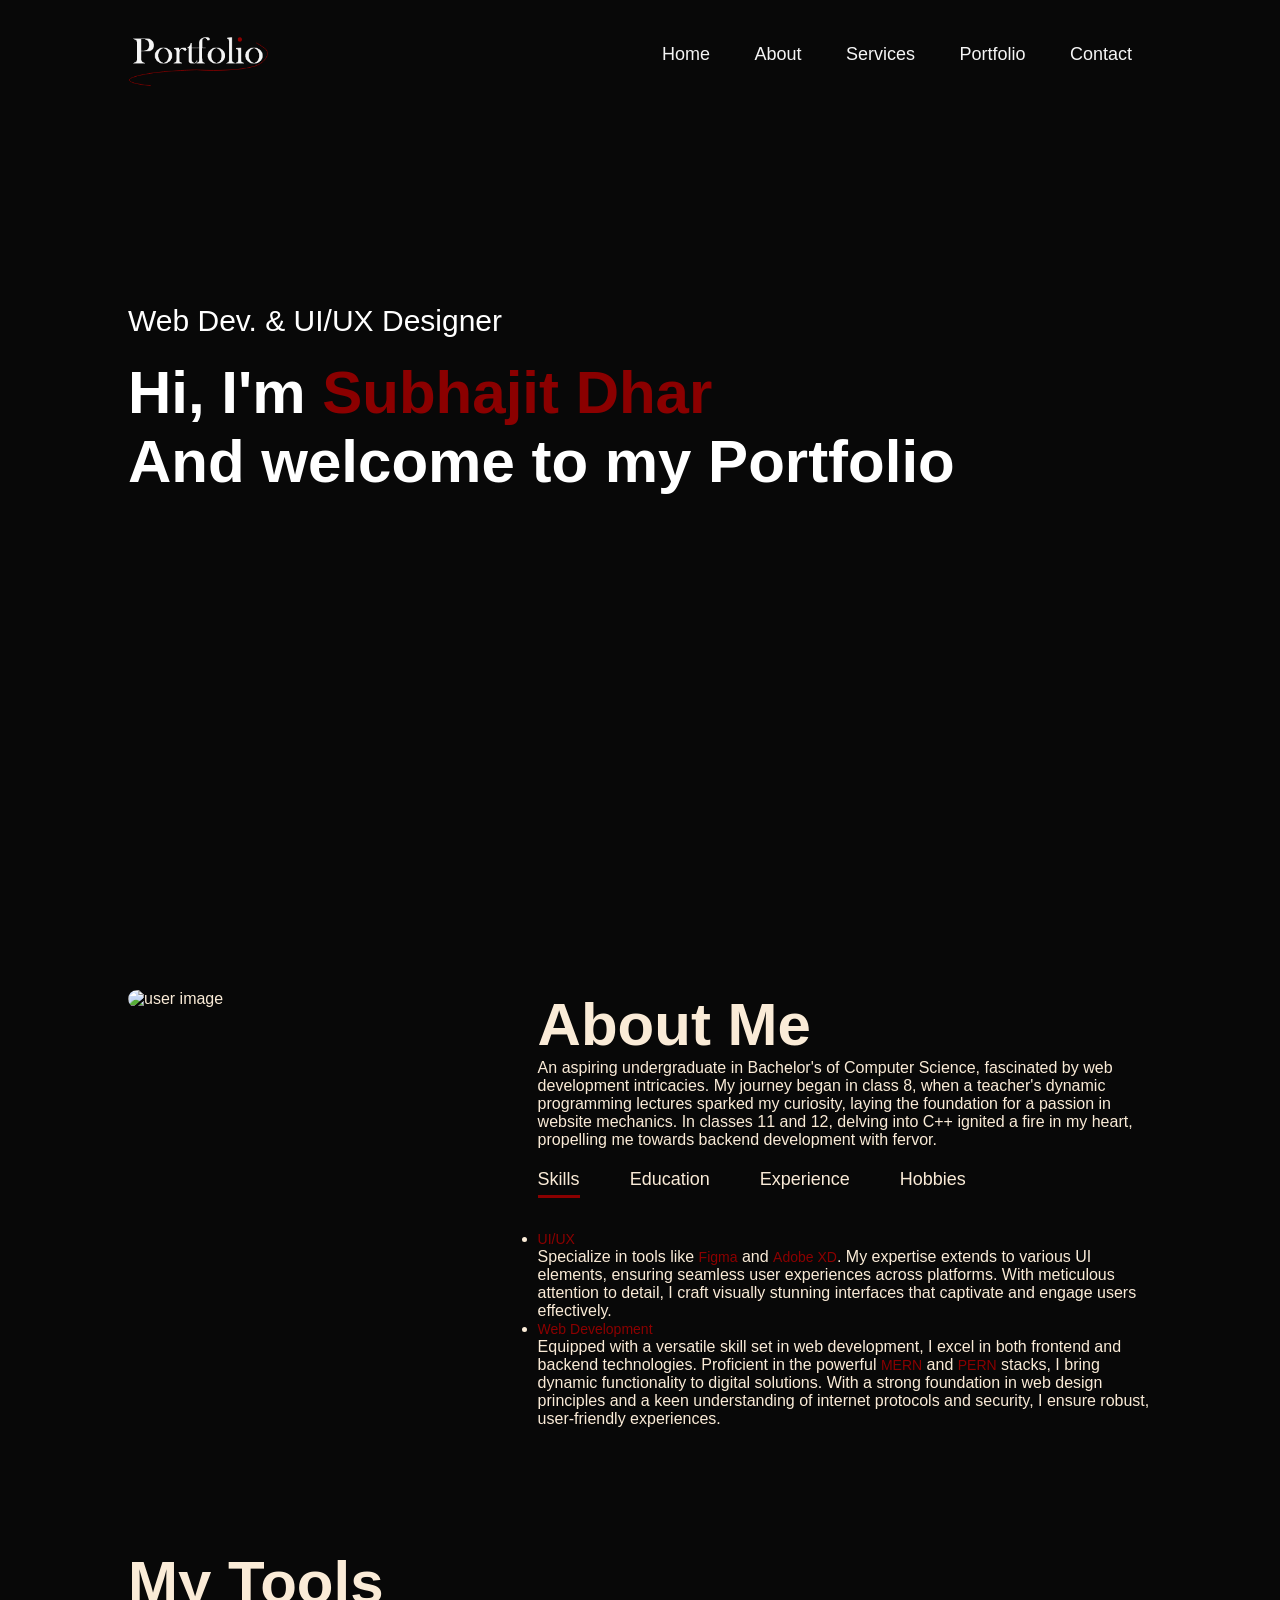
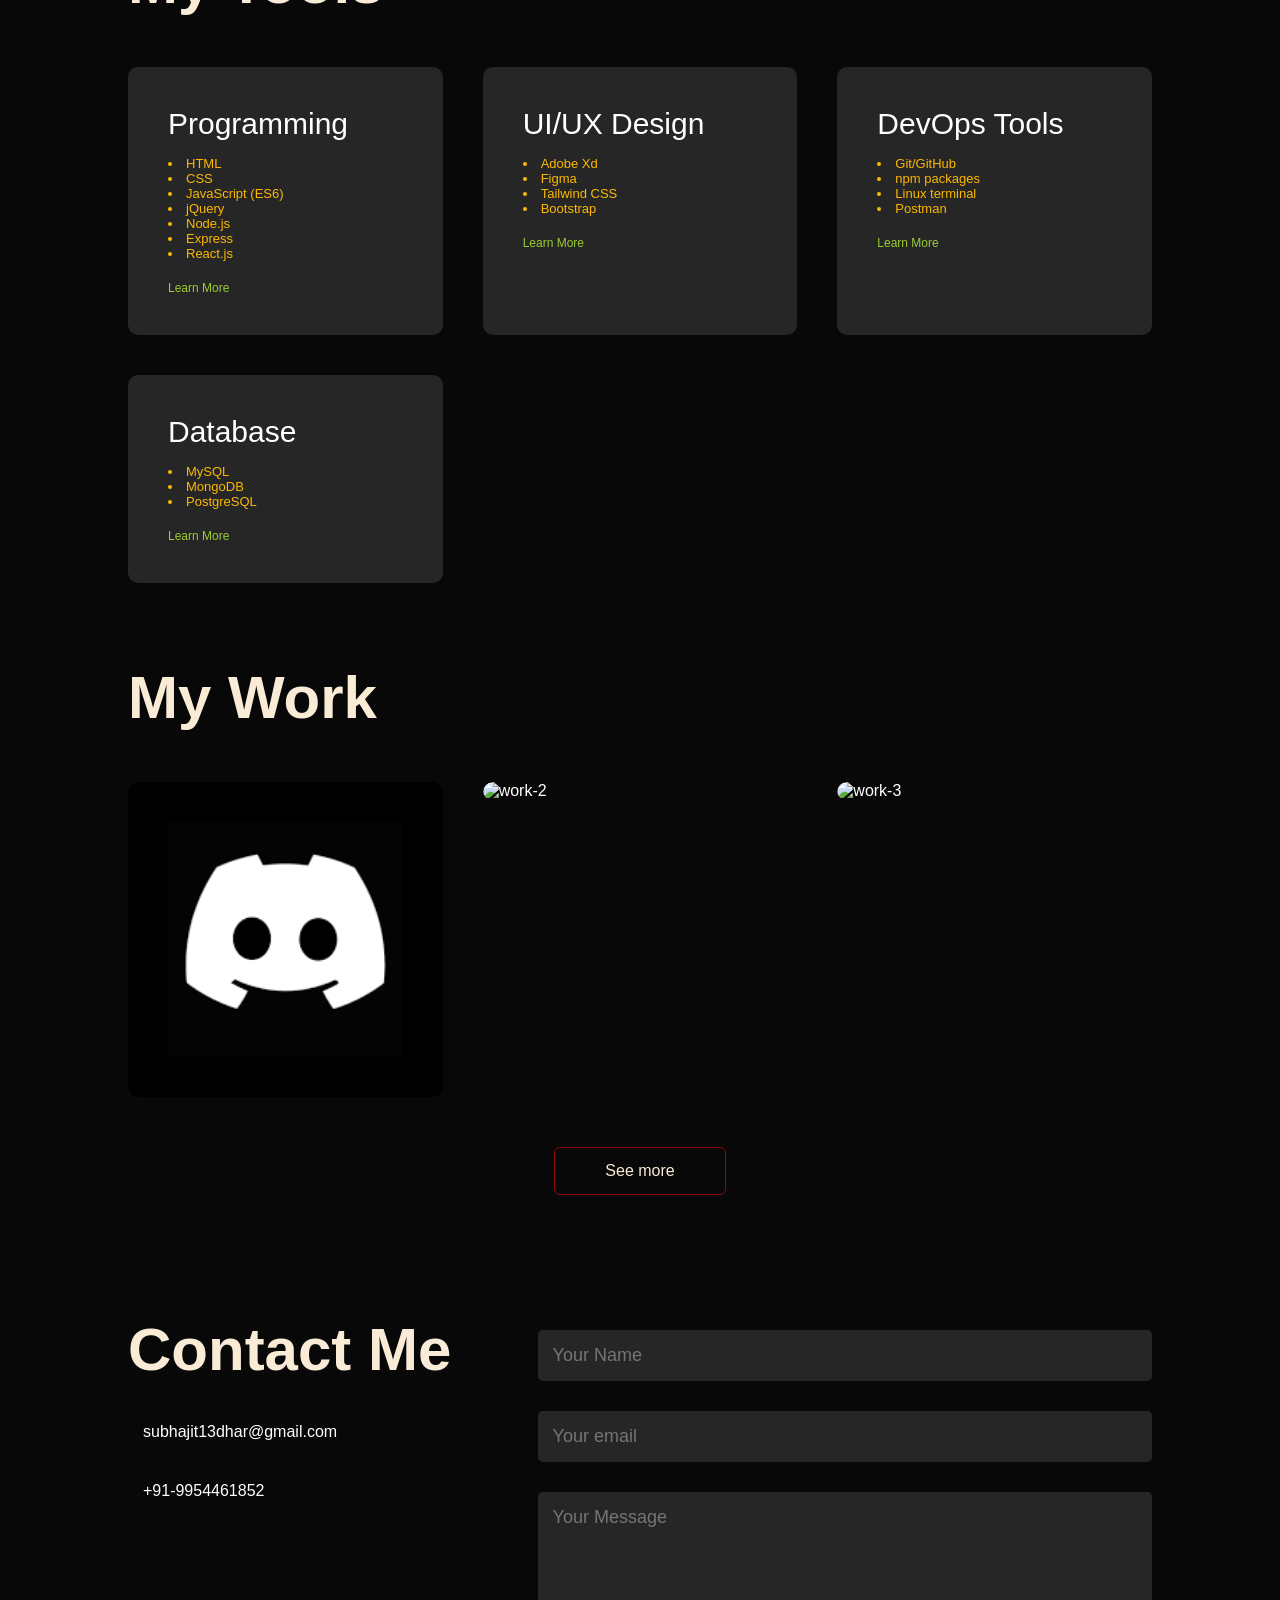
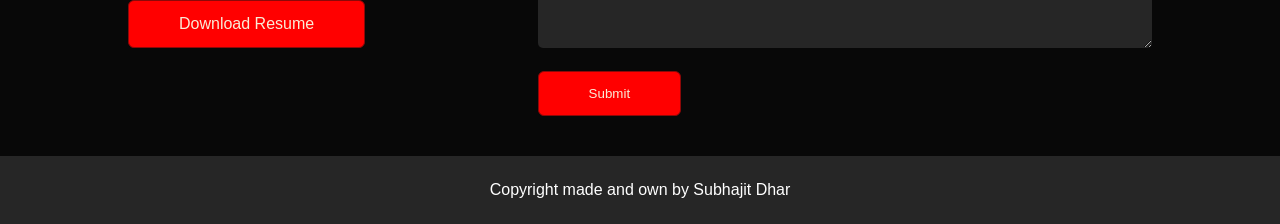
==== index.html @ c48d8066 "added favicon" ====
<!DOCTYPE html>
<html lang="en">

<head>
    <meta charset="UTF-8">
    <meta name="viewport" content="width=device-width, initial-scale=1.0">
    <title>Personal Portfolio</title>
    <link rel="stylesheet" href="style.css">
    <script src="https://kit.fontawesome.com/c274a2dc34.js" crossorigin="anonymous"></script>
    <link rel="shortcut icon" href="Logo.png" type="image/x-icon">
</head>

<body>
    <div id="header">
        <div class="container">
            <nav>
                <a href="#"><img src="Logo.png" class="logo" alt="image not found"></a>
                <ul id="slidemenu">
                    <li><a href="#header">Home</a></li>
                    <li><a href="#about">About</a></li>
                    <li><a href="#services">Services</a></li>
                    <li><a href="#portfolio">Portfolio</a></li>
                    <li><a href="#contact">Contact</a></li>
                    <i class="fas fa-solid fa-xmark" onclick="closemenu()"></i>
                </ul>
                <i class="fas fa-solid fa-bars" onclick="openmenu()"></i>
            </nav>
            <div class="header-text">
                <p>Web Dev. & UI/UX Designer</p>
                <h1>Hi, I'm <span>Subhajit Dhar</span><br>And welcome to my Portfolio</h1>
            </div>
        </div>
    </div>
    <!-- about-sectoin -->
    <div id="about">
        <div class="container">
            <div class="row">
                <div class="about-col-1">
                    <img src="images/user.png" alt="user image">
                </div>
                <div class="about-col-2">
                    <h1 class="sub-title">About Me</h1>
                    <P>
                        An aspiring undergraduate in Bachelor's of Computer Science, fascinated by web
                        development intricacies. My journey began in class 8, when a teacher's dynamic programming
                        lectures sparked my curiosity, laying the foundation for a passion in website mechanics. In
                        classes 11 and 12, delving into C++ ignited a fire in my heart, propelling me towards backend
                        development with fervor.
                    </P>
                    <div class="tab-titles">
                        <p class="tab-links active-link" onclick="opentab('skills')">Skills</p>
                        <p class="tab-links" onclick="opentab('education')">Education</p>
                        <p class="tab-links" onclick="opentab('experience')">Experience</p>
                        <p class="tab-links" onclick="opentab('hobbies')">Hobbies</p>
                    </div>
                    <div class="tab-contents active-tab" id="skills">
                        <ul>
                            <li><span>UI/UX</span><br> Specialize in tools like <span>Figma</span> and <span>Adobe
                                    XD</span>. My expertise extends
                                to various UI elements, ensuring seamless user experiences across platforms. With
                                meticulous attention to detail, I craft visually stunning interfaces that captivate and
                                engage users effectively.</li>
                            <li><span>Web Development</span><br>Equipped with a versatile skill set in web development,
                                I excel in both frontend and backend technologies. Proficient in the powerful <span>MERN</span> and
                                <span>PERN</span> stacks, I bring dynamic functionality to digital solutions. With a strong
                                foundation in web design principles and a keen understanding of internet protocols and
                                security, I ensure robust, user-friendly experiences.</li>
                            <!-- <li><span>App Development</span><br>Designing Apps Interface</li> -->
                        </ul>
                    </div>
                    <div class="tab-contents" id="experience">
                        <ul>
                            <li><span>Home Tuition</span><br>Have been doing home tuition since 10th and still</li>
                            <li><span>Local Business</span><br>Help make website for many local business with an
                                increase in their revenue in profit by 62%</li>
                            <li><span>Open Source</span><br>Has been trying to contribute in open source projects for
                                over a year still no result</li>
                        </ul>
                    </div>
                    <div class="tab-contents" id="education">
                        <ul>
                            <li><span>School</span><br>Completed 10 From Don Bosco, Amguri, Sivasagar, Assam</li>
                            <li><span>College</span><br>Completed 12 with science stream from Arunudoi Academy, Amguri,
                                Sivasagar, Assam</li>
                            <li><span>University</span><br>Still an Under Graduate in Bachleor of Computer Science</li>
                        </ul>
                    </div>
                    <div class="tab-contents" id="hobbies">
                        <ul>
                            <li><span>Table Tennis</span><br>I like to play Table Tennis very much when I feel bored</li>
                            <li><span>Watching Anime</span><br>At the time when I really feel lonely I watch anime</li>
                            <li><span>Drawing</span><br>I like to draw things like beautiful sceneries or sometimes assests for game dev</li>
                            <li><span>Side projects</span><br>I like to make many side projects as it helps me know something more and more</li>
                        </ul>
                    </div>
                </div>
            </div>
        </div>
    </div>
    <!-- Services -->
    <div id="services">
        <div class="container">
            <h1 class="sub-title">My Tools</h1>
            <div class="services-list">
                <div>
                    <i class="fa-solid fa-code"></i>
                    <h2>Programming</h2>
                    <p>
                        <li>HTML</li>
                        <li>CSS</li>
                        <li>JavaScript (ES6)</li>
                        <li>jQuery</li>
                        <li>Node.js</li>
                        <li>Express</li>
                        <li>React.js</li>
                    </p>
                    <a href="#">Learn More</a>
                </div>
                <div>
                    <i class="fa-brands fa-uikit"></i>
                    <h2>UI/UX Design</h2>
                    <p>
                        <li>Adobe Xd</li>
                        <li>Figma</li>
                        
                        <li>Tailwind CSS</li>
                        <li>Bootstrap</li>
                    </p>
                    <a href="#">Learn More</a>
                </div>
                <div>
                    <i class="fa-brands fa-dev"></i>
                    <h2>DevOps Tools</h2>
                    <p>
                        <li>Git/GitHub</li>
                        <li>npm packages</li>
                        <li>Linux terminal</li>
                        <li>Postman</li>
                    </p>
                    <a href="#">Learn More</a>
                </div>
                <div>
                    <i class="fa-solid fa-database"></i>
                    <h2>Database</h2>
                    <p>
                        <li>MySQL</li>
                        <li>MongoDB</li>
                        <li>PostgreSQL</li>
                    </p>
                    <a href="#">Learn More</a>
                </div>
            </div>
        </div>
    </div>
    <!-- Portfolio My work-->
    <div id="portfolio">
        <div class="container">
            <h1 class="sub-title">My Work</h1>
            <div class="work-list">
                <div class="work">
                    <img src="[data-uri]"
                        alt="work-1">
                    <div class="layer discord">
                        <h3>Discord Clone</h3>
                        <p>Clone will be coming soon and then this link will be activated</p>
                        <a href="#"><i class="fa-solid fa-link"></i></a>
                    </div>
                </div>
                <div class="work">
                    <img src="https://yt3.googleusercontent.com/ytc/AIf8zZQKCG8w7wVznj9sHhrHge3cKYVuUblDUuOaUp_psQ=s900-c-k-c0x00ffffff-no-rj"
                        alt="work-2">
                    <div class="layer netflix">
                        <h3>Netflix Clone</h3>
                        <p>Clone will be coming soon and then this link will be activated</p>
                        <a href="#"><i class="fa-solid fa-link"></i></a>
                    </div>
                </div>
                <div class="work">
                    <img src="https://static.wixstatic.com/media/d2252d_4c1a1bda6a774bd68f789c0770fd16e5~mv2.png"
                        alt="work-3">
                    <div class="layer amazon">
                        <h3>Amazon Clone</h3>
                        <p>Clone will be coming soon and then this link will be activated</p>
                        <a href="#"><i class="fa-solid fa-link"></i></a>
                    </div>
                </div>
            </div>
            <a href="#portfolio" class="btn">See more</a>
        </div>
    </div>

    <!-- contact files -->
    <div id="contact">
        <div class="container">
            <div class="row">
                <div class="contact-left">
                    <h1 class="sub-title">Contact Me</h1>
                    <p><i class="fa-solid fa-paper-plane"></i> subhajit13dhar@gmail.com</p>
                    <p><i class="fa-solid fa-phone"></i> +91-9954461852</p>
                    <div class="social-icons">
                        <a href="https://www.instagram.com/subhajit_dhar_sd/"><i class="fa-brands fa-instagram"></i></a>
                        <a href="https://twitter.com/SubhajitDhar000"><i class="fa-brands fa-x-twitter"></i></a>
                        <a href="https://github.com/SGoD11"><i class="fa-brands fa-github"></i></a>
                        <a href="https://www.linkedin.com/in/subhajit-dhar-108721247/"><i
                                class="fa-brands fa-linkedin-in"></i></a>
                    </div>
                    <a href="public/resume.pdf" class="btn btn2" download>Download Resume</a>
                </div>
                <div class="contact-right">
                    <form action="" name="submit-to-google-sheet">
                        <input type="text" name="Name" id="" placeholder="Your Name" required>
                        <input type="email" name="email" id="" placeholder="Your email" required>
                        <textarea name="Message" id="" rows="6" placeholder="Your Message"></textarea>
                        <button type="submit" class="btn btn2" style="margin-top: 4px;">Submit</button>
                    </form>
                    <span id="success"></span>
                </div>
            </div>
        </div>
        <div class="copyright">
            <p><i class="fa-solid fa-copyright"></i> Copyright made and own by Subhajit Dhar<i
                    class="fa-duotone fa-trademark"></i> </p>
        </div>
    </div>

</body>
<script src="script.js"></script>

</html>
---- style.css ----
* {
    margin: 0;
    padding: 0;
    font-family: 'Poppins', sans-serif;
    box-sizing: border-box;
}
html{
    scroll-behavior: smooth;
}

body {
    background-color: #080808;
    color: #fff;
}

#header {
    width: 100%;
    height: 100vh;
    background-image: url();
    background-size: cover;
    background-position: center;
}

.container {
    padding: 10px 10%;
}

nav {
    display: flex;
    align-items: center;
    justify-content: space-between;
    flex-wrap: wrap;
}

.logo {
    width: 140px;
}

nav ul li {
    display: inline-block;
    list-style: none;
    margin: 10px 20px;
}

nav ul li a {
    color: whitesmoke;
    text-decoration: none;
    font-size: 18px;
    position: relative;
}

nav ul li a::after {
    content: '';
    width: 0%;
    height: 3px;
    background: darkred;
    position: absolute;
    left: 0;
    bottom: -5px;
    transition: 0.5s;
}

nav ul li a:hover::after {
    width: 100%;
}

.header-text {
    margin-top: 20%;
    font-size: 30px;
}

.header-text h1 {
    font-size: 60px;
    margin-top: 20px;
}

.header-text h1 span {
    color: darkred;
}

/* about */
#about {
    padding: 80px 0;
    color: antiquewhite;
}

.row {
    display: flex;
    justify-content: space-between;
    flex-wrap: wrap;
}

.about-col-1 {
    flex-basis: 35%;
}

.about-col-1 img {
    width: 100%;
    border-radius: 15px;
}

.about-col-2 {
    flex-basis: 60%;
}

.sub-title {
    font-size: 60px;
    font-weight: 600;
    color: antiquewhite;
}

.tab-titles {
    display: flex;
    margin: 20px 0 40px;
}

.tab-links {
    margin-right: 50px;
    font-size: 18px;
    font-weight: 500;
    cursor: pointer;
    position: relative;
}

.tab-links::after {
    content: '';
    width: 0;
    height: 3px;
    background-color: darkred;
    position: absolute;
    left: 0;
    bottom: -8px;
    transition: 0.5s;
}

.tab-links.active-link::after {
    width: 100%;

}

.tab-contents {
    list-style: none;
    margin: 10px 0;
  
}

.tab-contents ul li span {
    color: darkred;
    font-size: 14px;
   
}


.tab-contents {
    display: none;
}

.tab-contents.active-tab {
    display: block;
}


/* services */
#services {
    padding: 10px 0;
}

.services-list {
    display: grid;
    grid-template-columns: repeat(auto-fit, minmax(250px, 1fr));
    grid-gap: 40px;
    margin-top: 50px;
}

.services-list div {
    background-color: #262626;
    padding: 40px;
    font-size: 13px;
    font-weight: 300;
    border-radius: 10px;
    transition: background 0.5s, transform 0.5s;
}

.services-list div i {
    font-size: 50px;
    margin-bottom: 30px;
}

.services-list div h2 {
    font-size: 30px;
    font-weight: 500;
    margin-bottom: 15px;
}

.services-list div a {
    text-decoration: none;
    color: yellowgreen;
    font-size: 12px;
    margin-top: 20px;
    display: inline-block;
}

.services-list div:hover  {
    background-color: red;
    transform: translateY(-10px);
    i{
        color: yellowgreen;
    }
}


.services-list div li{
    color: #fcb900;
}

/* portfolio */
#portfolio {
    padding: 50px 0;
}

.work-list {
    display: grid;
    grid-template-columns: repeat(auto-fit, minmax(250px, 1fr));
    grid-gap: 40px;
    margin-top: 50px;
}

.work {
    border-radius: 10px;
    position: relative;
    overflow: hidden;
}

.work img {
    width: 100%;
    border-radius: 10px;
    display: block;
    transition: transform 0.5s;
}

/* to add this layer change it again to just discord, netflix or amazon and change the color of your choice */
.layer {
    width: 100%;
    height: 0%;
    background: linear-gradient(rgba(0, 0, 0, 0.6), rgb(167, 2, 2));
    border-radius: 10px;
    position: absolute;
    left: 0;
    bottom: 0;
    overflow: hidden;
    align-items: center;
    justify-content: center;
    flex-direction: column;
    padding: 0 40px;
    text-align: center;
    font-size: 14px;
    transition: height 0.5s;
}

.layer h3 {
    font-weight: 500;
    margin-bottom: 20px;
}

.layer a {
    margin-top: 20px;
    color: darkred;
    text-decoration: none;
    font-size: 18px;
    line-height: 60px;
    background: antiquewhite;
    width: 60px;
    height: 60px;
    border-radius: 30%;
    text-align: center;
}

.work:hover img {
    transform: scale(1.1);
}

.work:hover .layer {
    height: 45%;
}

/* see all button  */
.btn {
    display: block;
    margin: 50px auto;
    width: fit-content;
    border: 1px solid rgb(140, 8, 8);
    padding: 14px 50px;
    border-radius: 6px;
    color: antiquewhite;
    text-decoration: none;
    transform: background 0.5s;
}

.btn:hover {
    background: red;

}

/* contact  */
.contact-left {
    flex-basis: 35%;
}

.contact-right {
    flex-basis: 60%;
}

.contact-left p {
    margin-top: 30px;
}

.contact-left p i {
    color: red;
    margin-right: 15px;
    font-size: 25px;
}

.social-icons {
    margin-top: 30px;
}

.social-icons a {
    text-decoration: none;
    font-size: 30px;
    margin-right: 15px;
    color: antiquewhite;
    display: inline-block;
    transition: transform 0.5s;
}

.social-icons a:hover {
    color: red;
    transform: translateY(-5px);
}

.btn.btn2 {
    display: inline-block;
    background: red;
}

.contact-right form {
    width: 100%;
}

form input,
form textarea {
    width: 100%;
    border: 0;
    outline: none;
    background: #262626;
    padding: 15px;
    margin: 15px 0;
    color: antiquewhite;
    font-size: 18px;
    border-radius: 5px;
}

form btn2 {
    padding: 14px;
    font-size: 18px;
    margin-top: 20px;
    cursor: pointer;
}

.copyright {
    width: 100%;
    text-align: center;
    padding: 25px 0;
    background: #262626;
    margin-top: 20px;
    font-weight: 300;
}

.copyright i {
    color: red;
}

/* css for small screen  */
nav .fas{
    display: none;
}

@media only screen and (max-width: 600px) {
    #header {
        /* give a image for phone background */
        background-image: url();
    }

    .header-text {
        margin-top: 100%;
        font-size: 16px;
    }

    .header-text h1 {
        font-size: 30px;
    }

    nav .fas{
        display: block;
        font-size: 25px;
    }

    nav ul{
        background: darkred;
        position: fixed;
        top: 0;
        right: -200px;
        width: 200px;
        height: 100vh;
        padding-top: 50px;
        z-index: 2;
        transition: right 0.5s;
    }
    nav ul li {
        display: block;
        margin: 25px;
        text-align: center;
    }
    nav ul .fas{
        position: absolute;
        top: 25px;
        left: 25px;
        cursor: pointer;
    }
    .sub-title{
        font-size: 40px;
    }
    .about-col-1, .about-col-2{
        flex-basis: 100%;
    }
    .about-col-1{
        margin-bottom: 30px;
    }
    .about-col-2{
        font-size: 14px;
    }
    .tab-links{
        font-size: 16px;
        margin-right: 20px;
    }
    .contact-left, .contact-right{
        flex-basis: 100%;
    }
    .copyright{
        font-size: 14px;
    }
}
#success
{
    color: #61b752;
    margin-top: -40px;
    display: block;
}
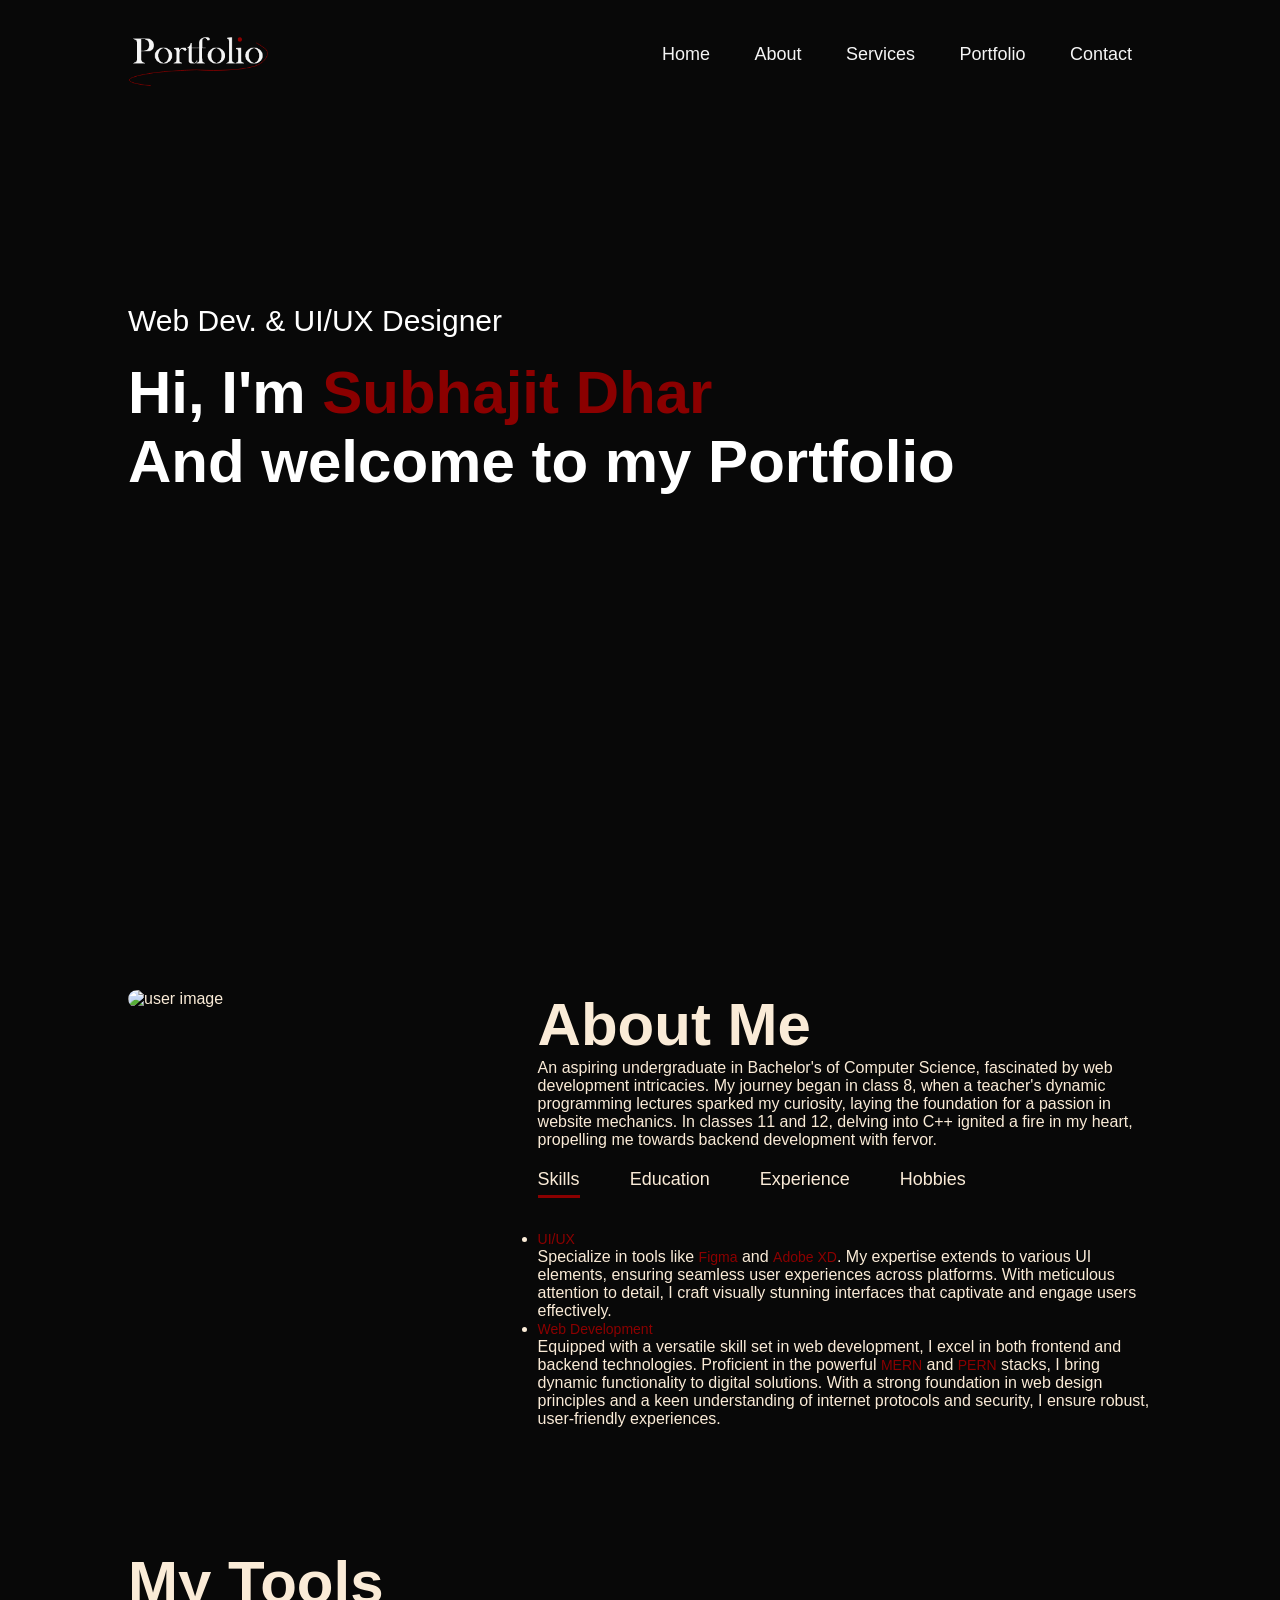
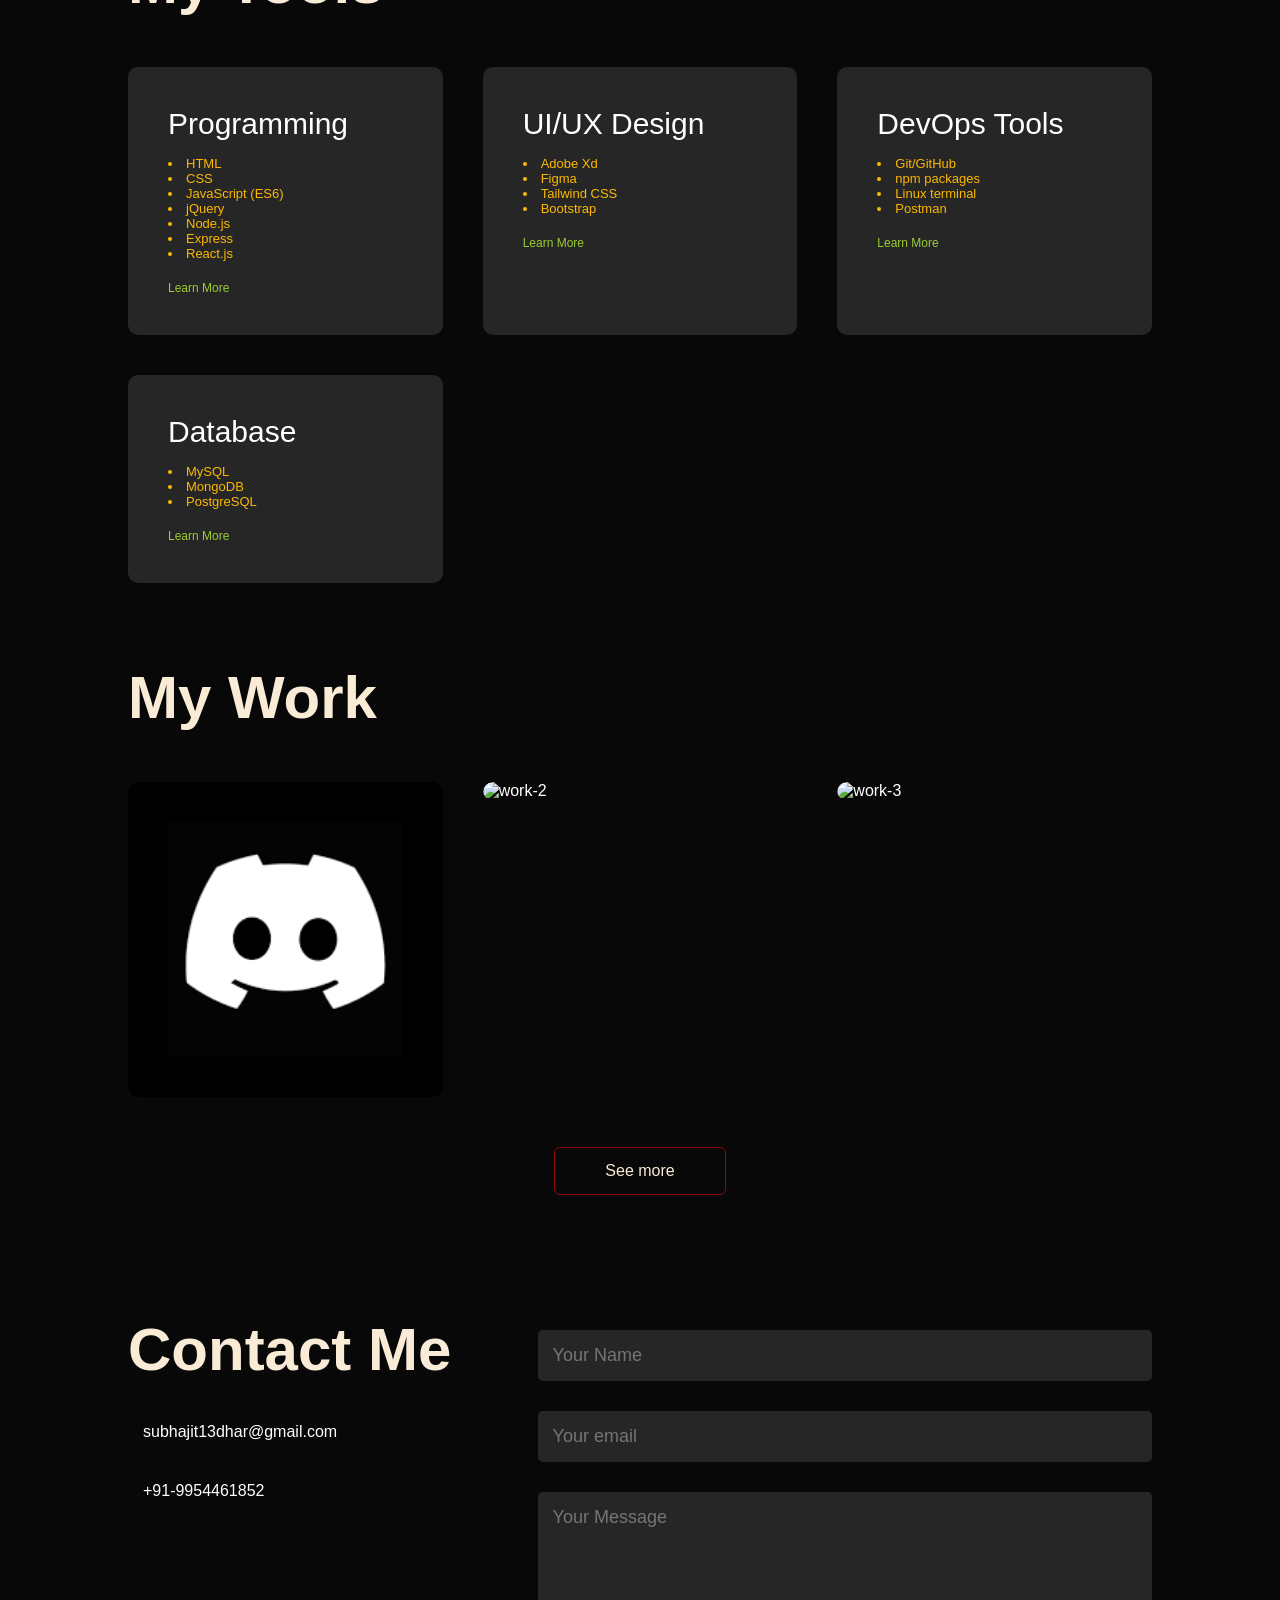
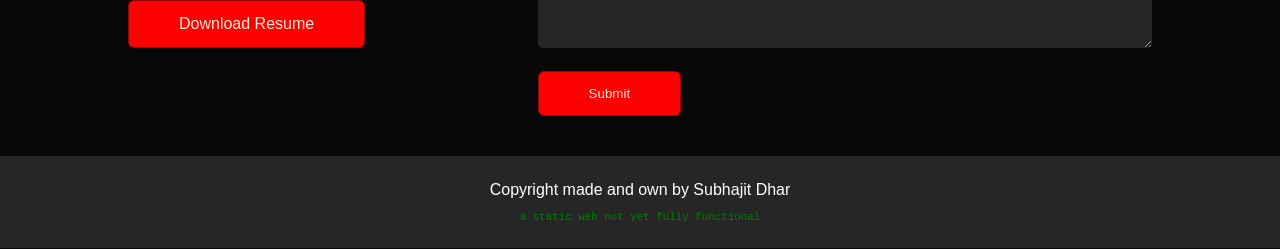
==== commit f2f4914c: "added the subtext under copyright" ====
--- a/index.html
+++ b/index.html
@@ -220,6 +220,9 @@
         <div class="copyright">
             <p><i class="fa-solid fa-copyright"></i> Copyright made and own by Subhajit Dhar<i
                     class="fa-duotone fa-trademark"></i> </p>
+                    <p class="sub-text">
+                        a static web not yet fully functional
+                    </p>
         </div>
     </div>
 
--- a/style.css
+++ b/style.css
@@ -379,6 +379,14 @@
 .copyright i {
     color: red;
 }
+.sub-text{
+    color: green;
+    margin-top: 12px;
+    font-weight: 100;
+    font-family: monospace;
+    text-wrap: wrap;
+    font-size: smaller;
+}
 
 /* css for small screen  */
 nav .fas{
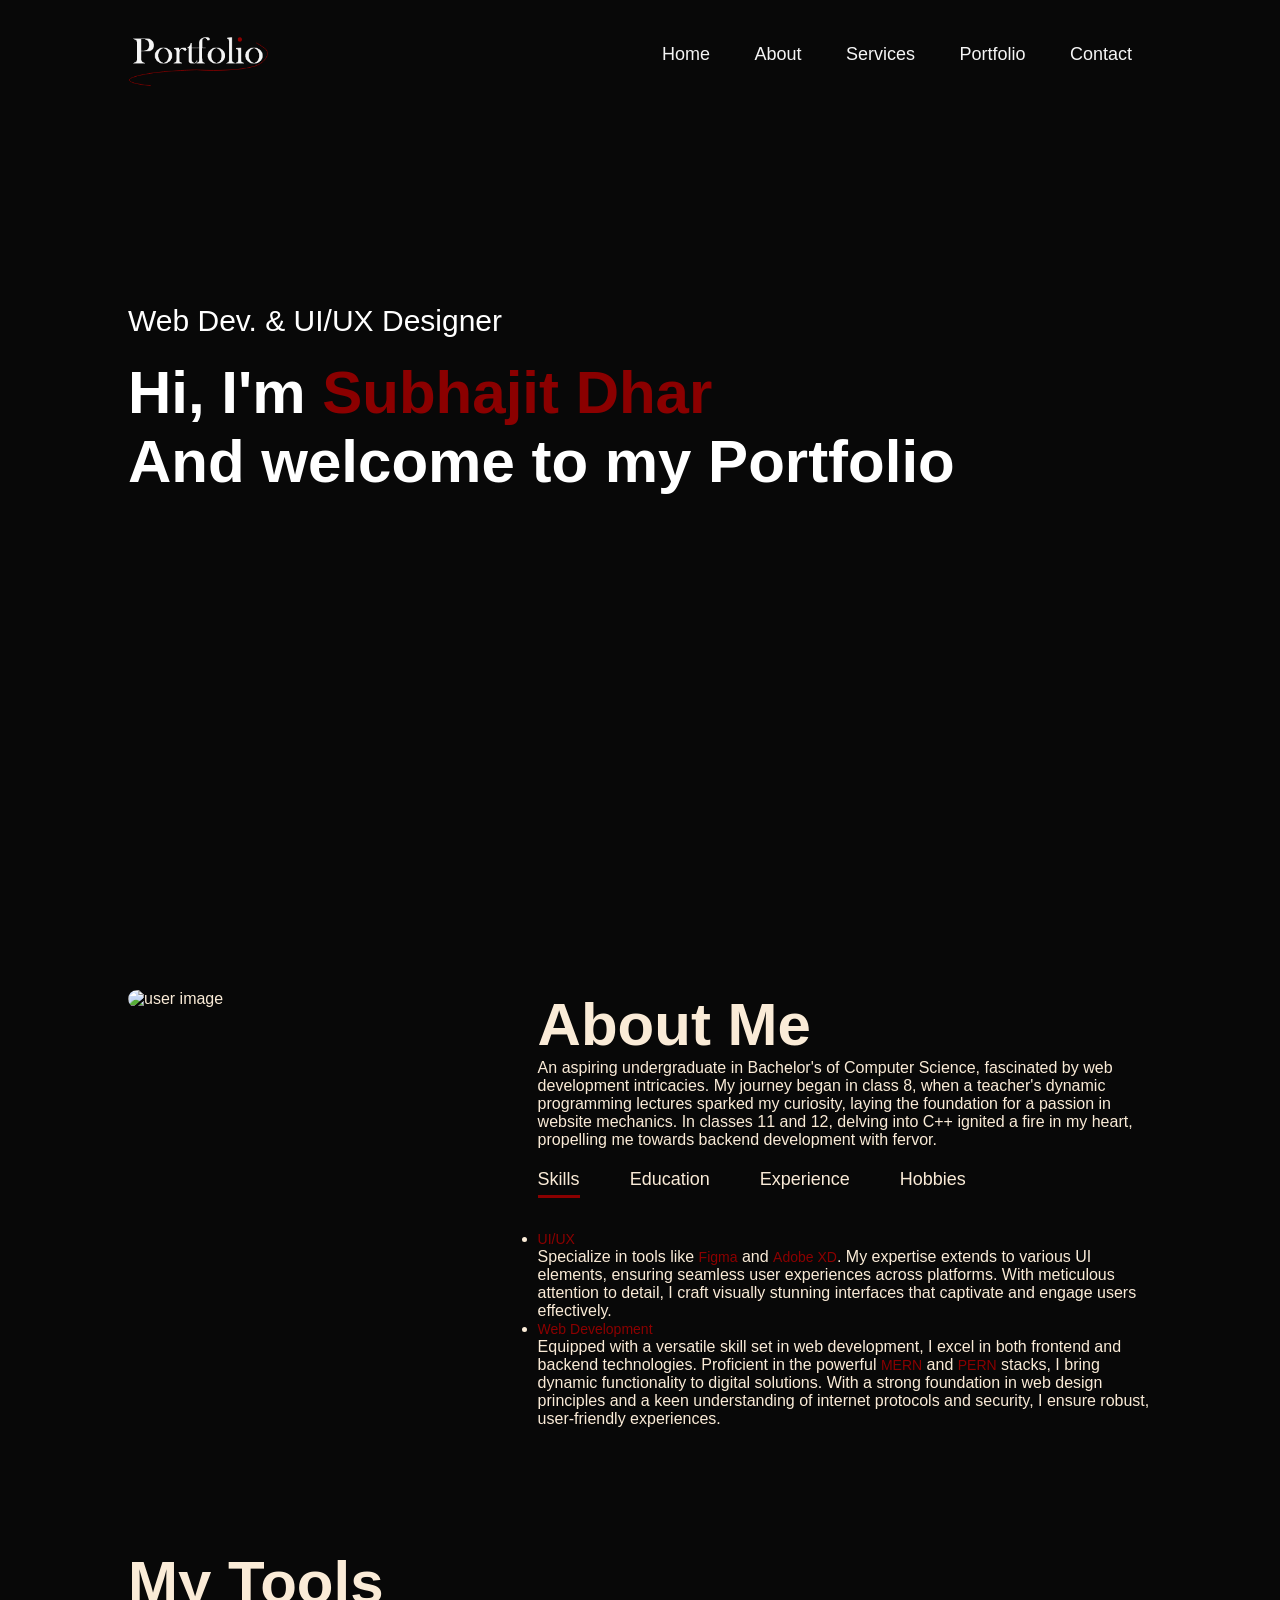
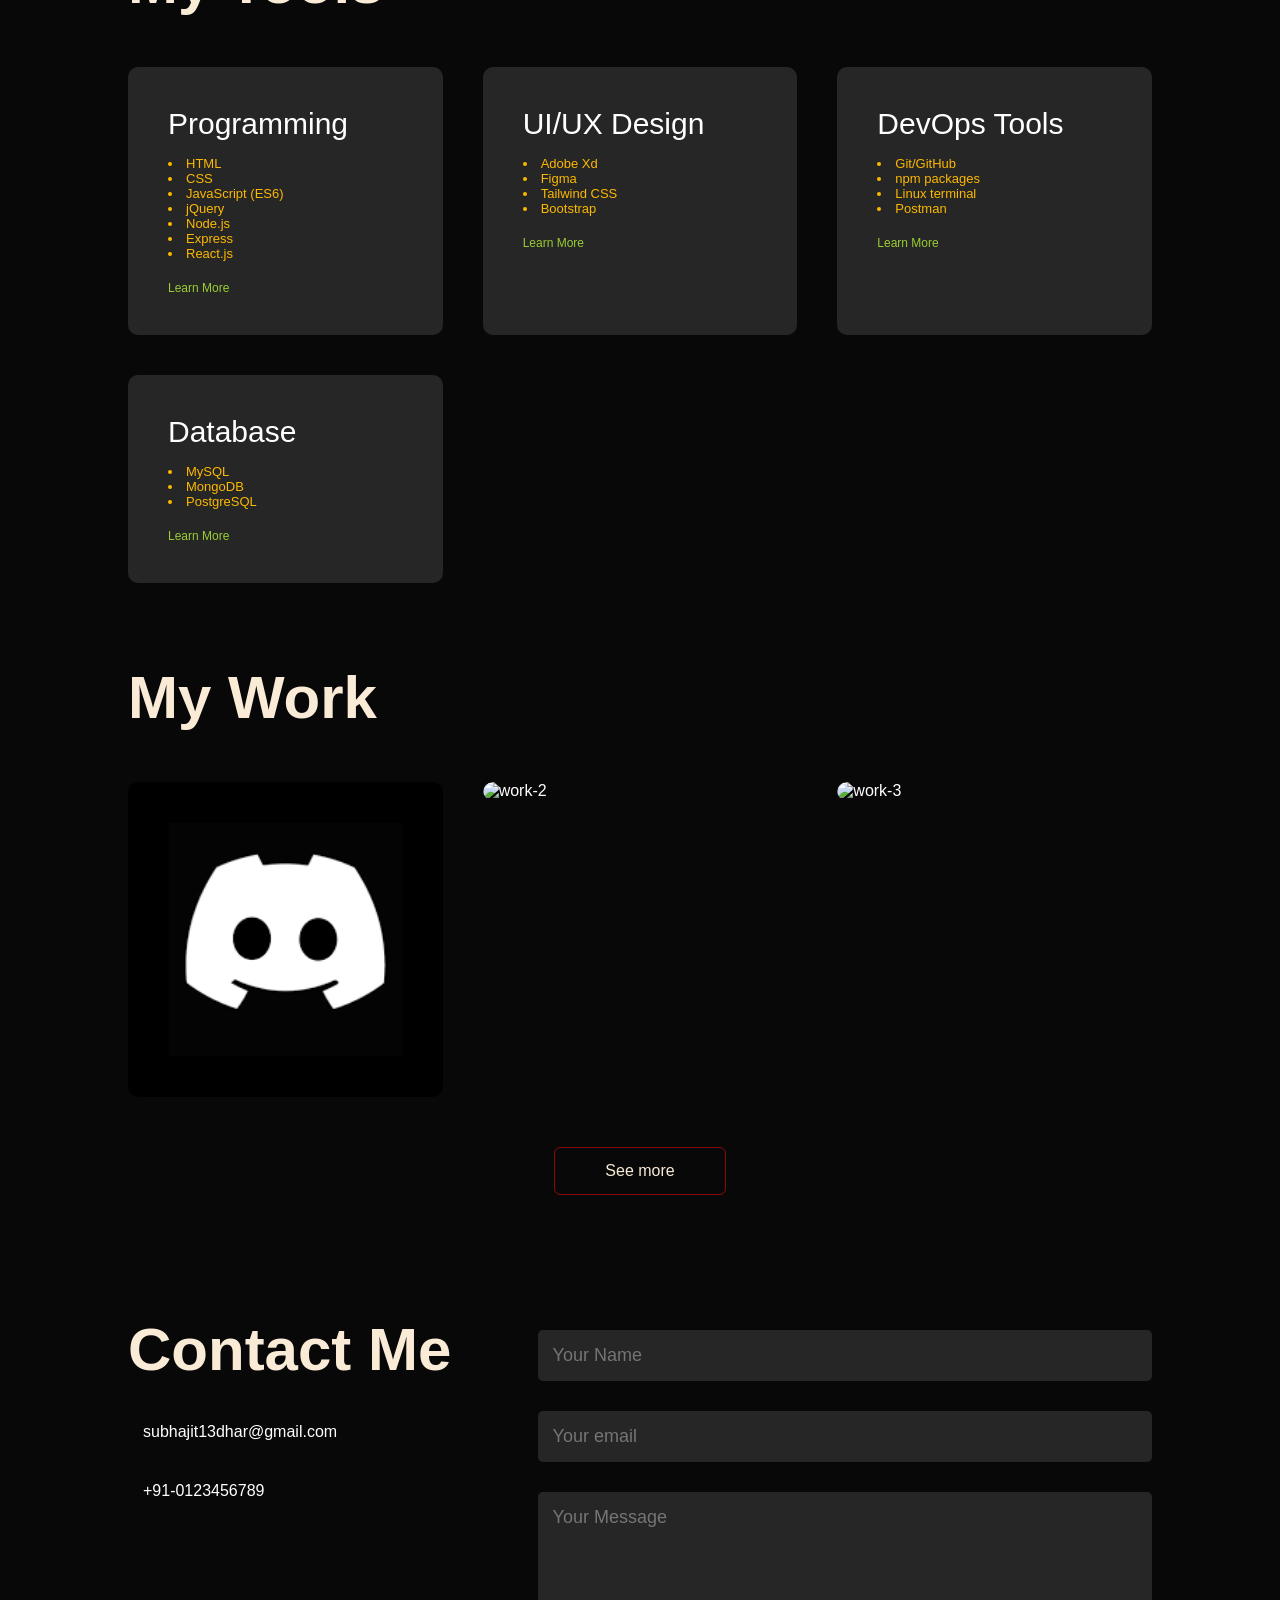
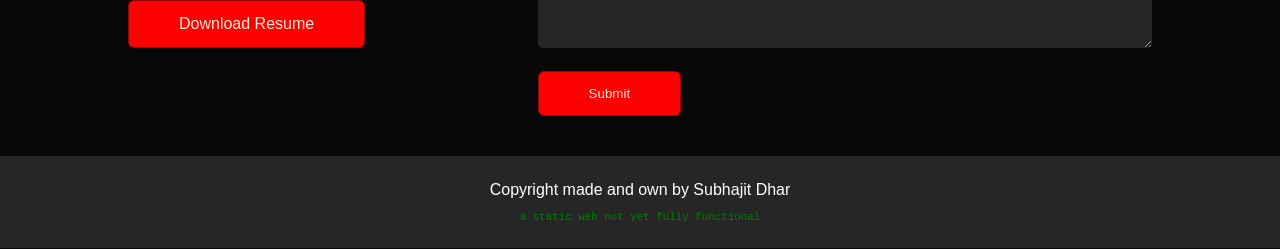
==== commit c61a38dc: "removed the phone number for safety" ====
--- a/index.html
+++ b/index.html
@@ -196,7 +196,7 @@
                 <div class="contact-left">
                     <h1 class="sub-title">Contact Me</h1>
                     <p><i class="fa-solid fa-paper-plane"></i> subhajit13dhar@gmail.com</p>
-                    <p><i class="fa-solid fa-phone"></i> +91-9954461852</p>
+                    <p><i class="fa-solid fa-phone"></i> +91-0123456789</p>
                     <div class="social-icons">
                         <a href="https://www.instagram.com/subhajit_dhar_sd/"><i class="fa-brands fa-instagram"></i></a>
                         <a href="https://twitter.com/SubhajitDhar000"><i class="fa-brands fa-x-twitter"></i></a>
@@ -211,7 +211,7 @@
                         <input type="text" name="Name" id="" placeholder="Your Name" required>
                         <input type="email" name="email" id="" placeholder="Your email" required>
                         <textarea name="Message" id="" rows="6" placeholder="Your Message"></textarea>
-                        <button type="submit" class="btn btn2" style="margin-top: 4px;">Submit</button>
+                        <button type="submit" class="btn btn2 save-btn" id="submitBtn" style="margin-top: 4px;">Submit</button>
                     </form>
                     <span id="success"></span>
                 </div>
@@ -225,7 +225,6 @@
                     </p>
         </div>
     </div>
-
 </body>
 <script src="script.js"></script>
 
--- a/style.css
+++ b/style.css
@@ -3,6 +3,7 @@
     padding: 0;
     font-family: 'Poppins', sans-serif;
     box-sizing: border-box;
+    user-select: none;
 }
 html{
     scroll-behavior: smooth;
@@ -301,6 +302,7 @@
 
 }
 
+
 /* contact  */
 .contact-left {
     flex-basis: 35%;
@@ -463,4 +465,11 @@
     color: #61b752;
     margin-top: -40px;
     display: block;
+}
+#preloader{
+    background: #080808;
+    height: 100vh;
+    width: 100%;
+    position: fixed;
+    z-index: 100;
 }
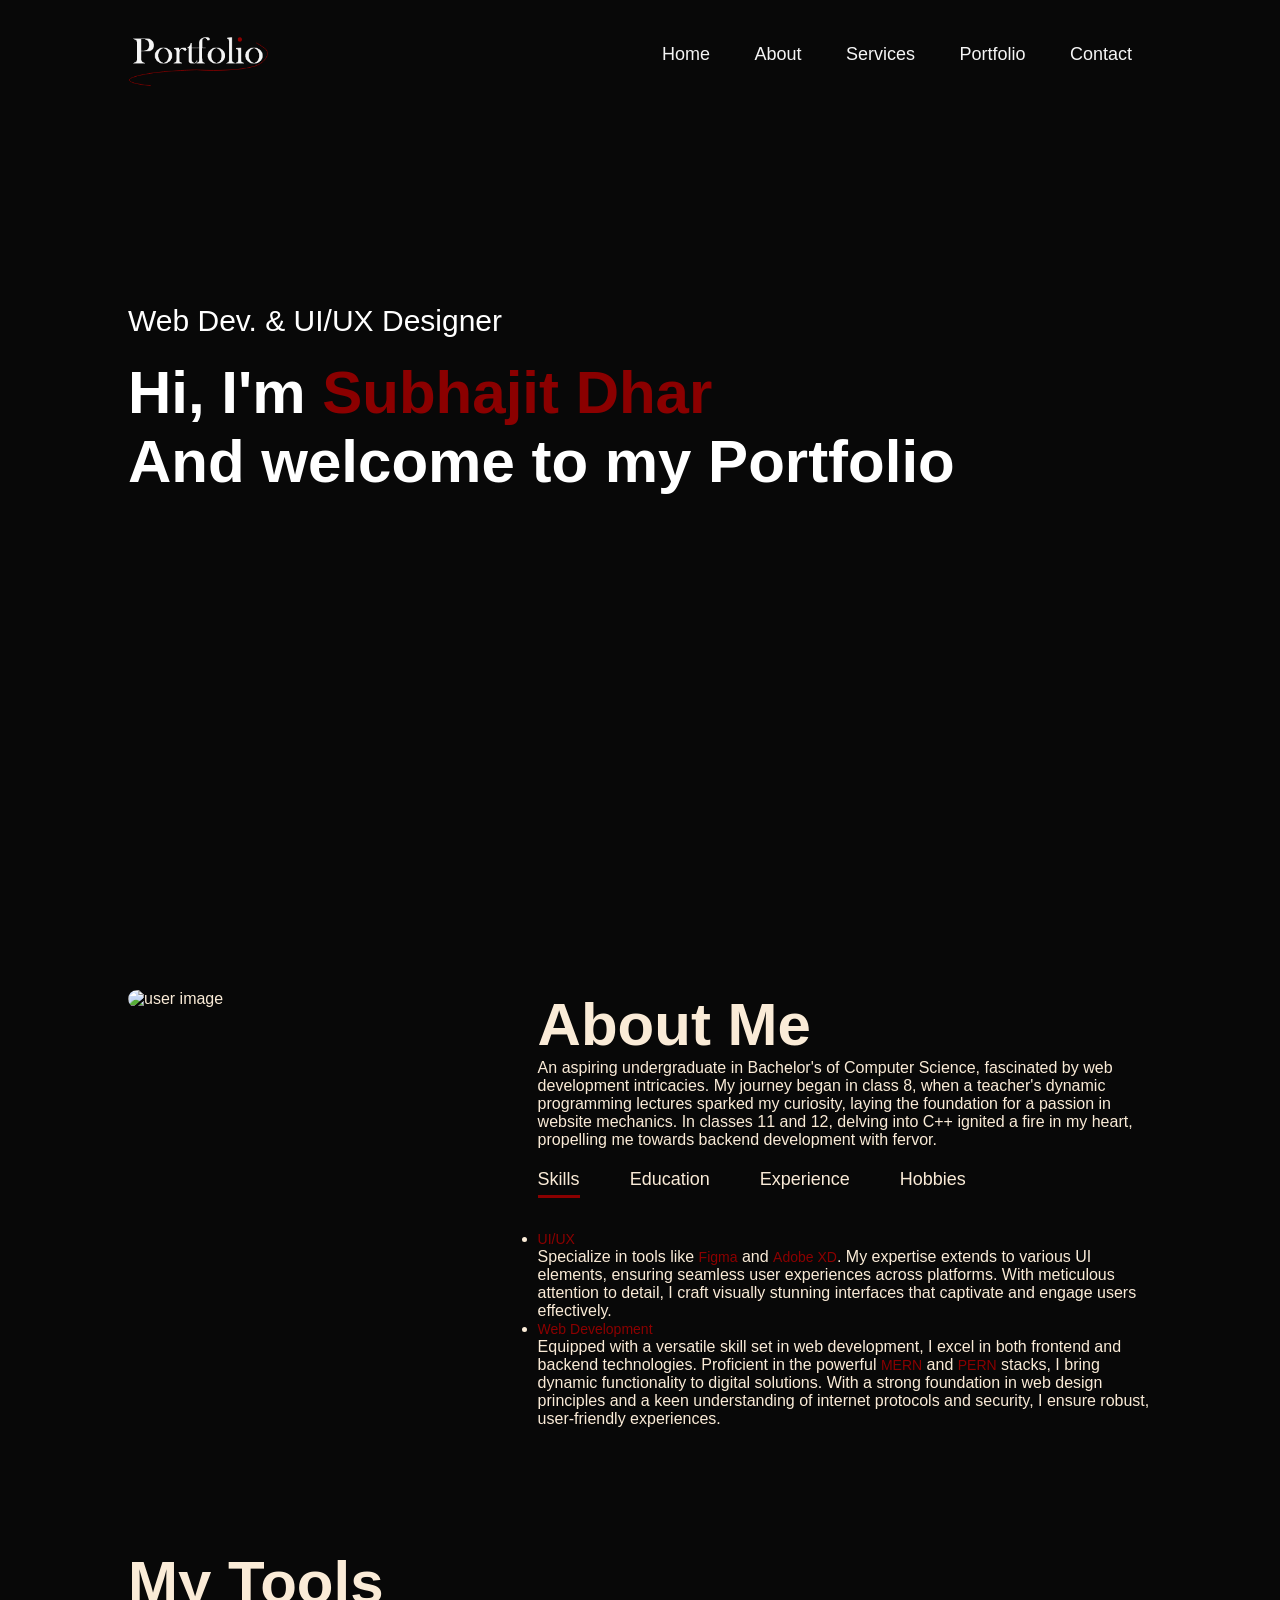
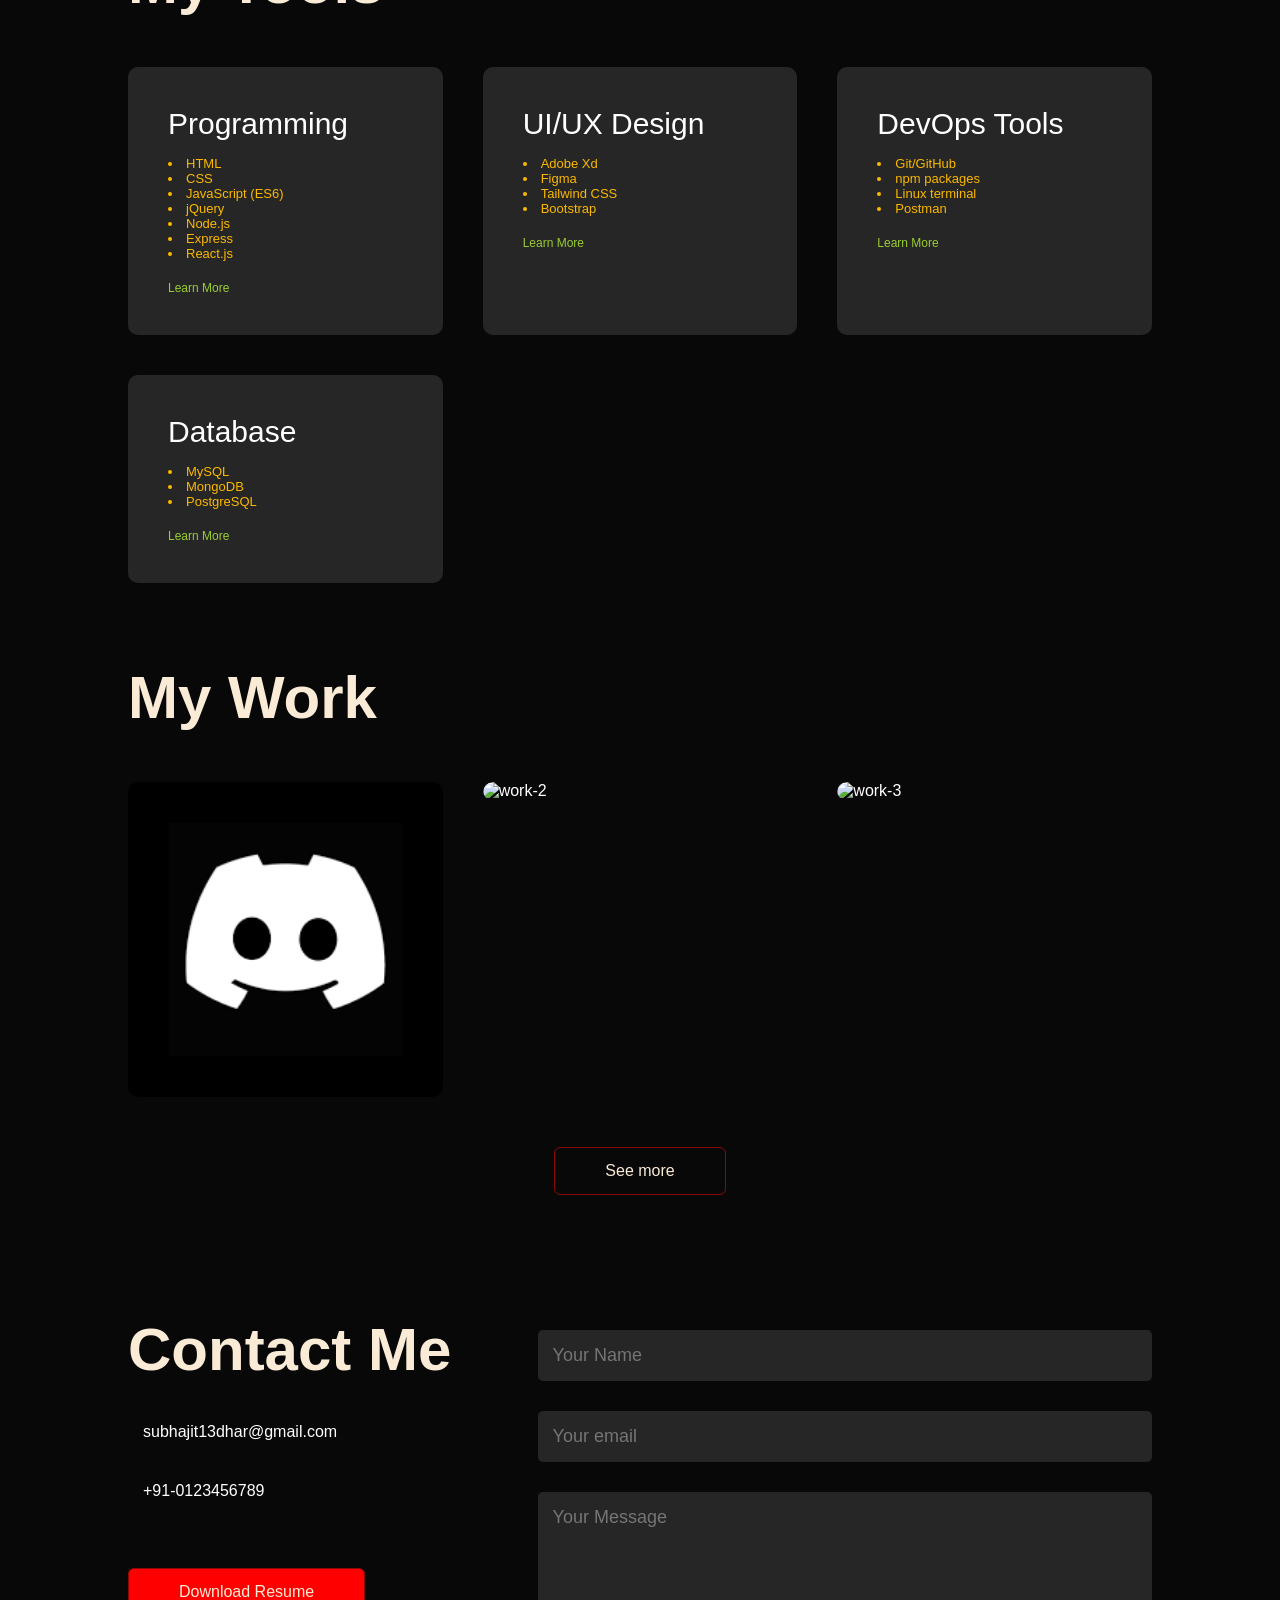
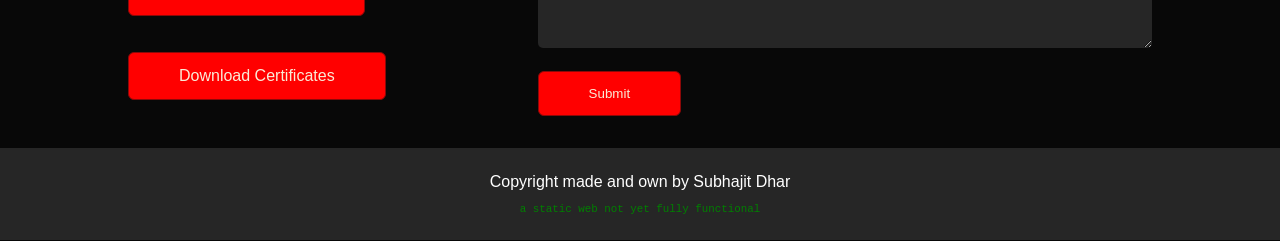
==== commit cb75b09a: "Made a new button to download certificate" ====
--- a/index.html
+++ b/index.html
@@ -205,6 +205,7 @@
                                 class="fa-brands fa-linkedin-in"></i></a>
                     </div>
                     <a href="public/resume.pdf" class="btn btn2" download>Download Resume</a>
+                    <a href="public/certificate.pdf" class="btn btn2" download>Download Certificates</a>
                 </div>
                 <div class="contact-right">
                     <form action="" name="submit-to-google-sheet">
--- a/style.css
+++ b/style.css
@@ -343,6 +343,7 @@
 .btn.btn2 {
     display: inline-block;
     background: red;
+    margin: 18px 0;
 }
 
 .contact-right form {
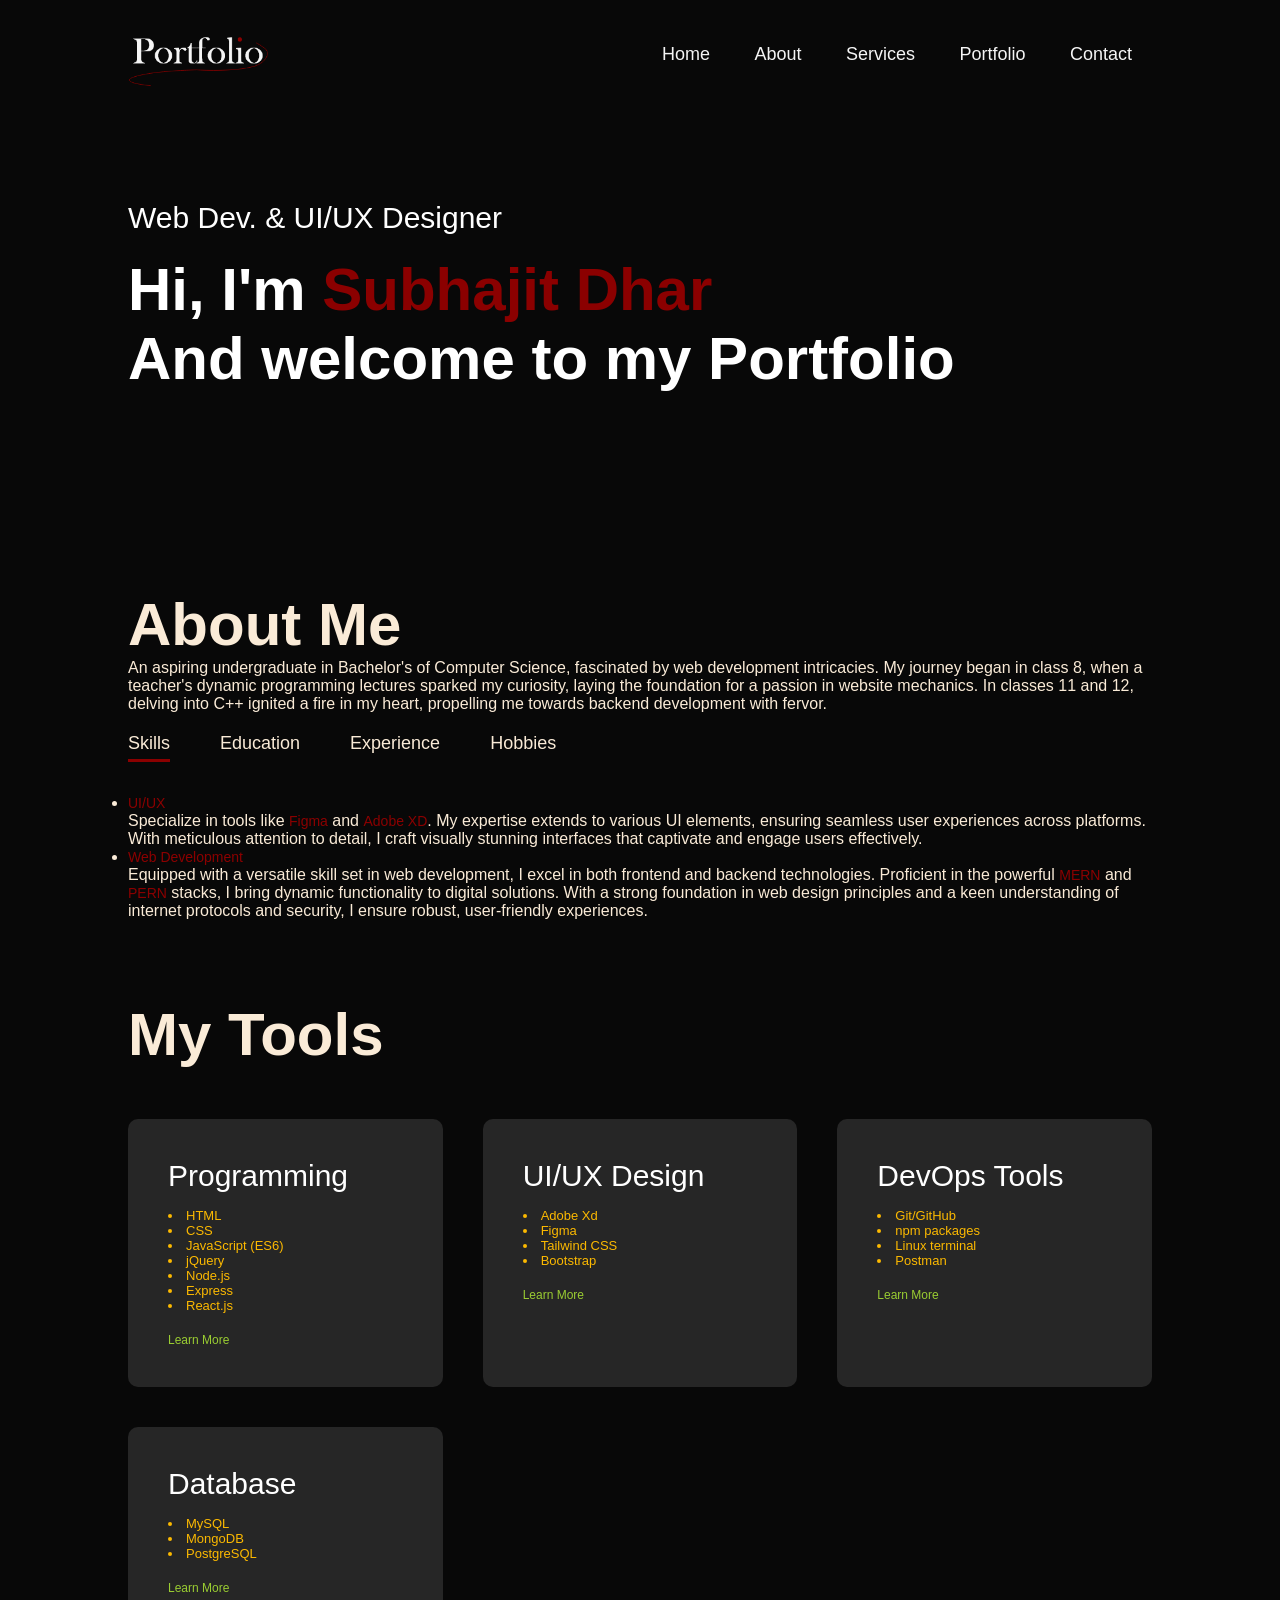
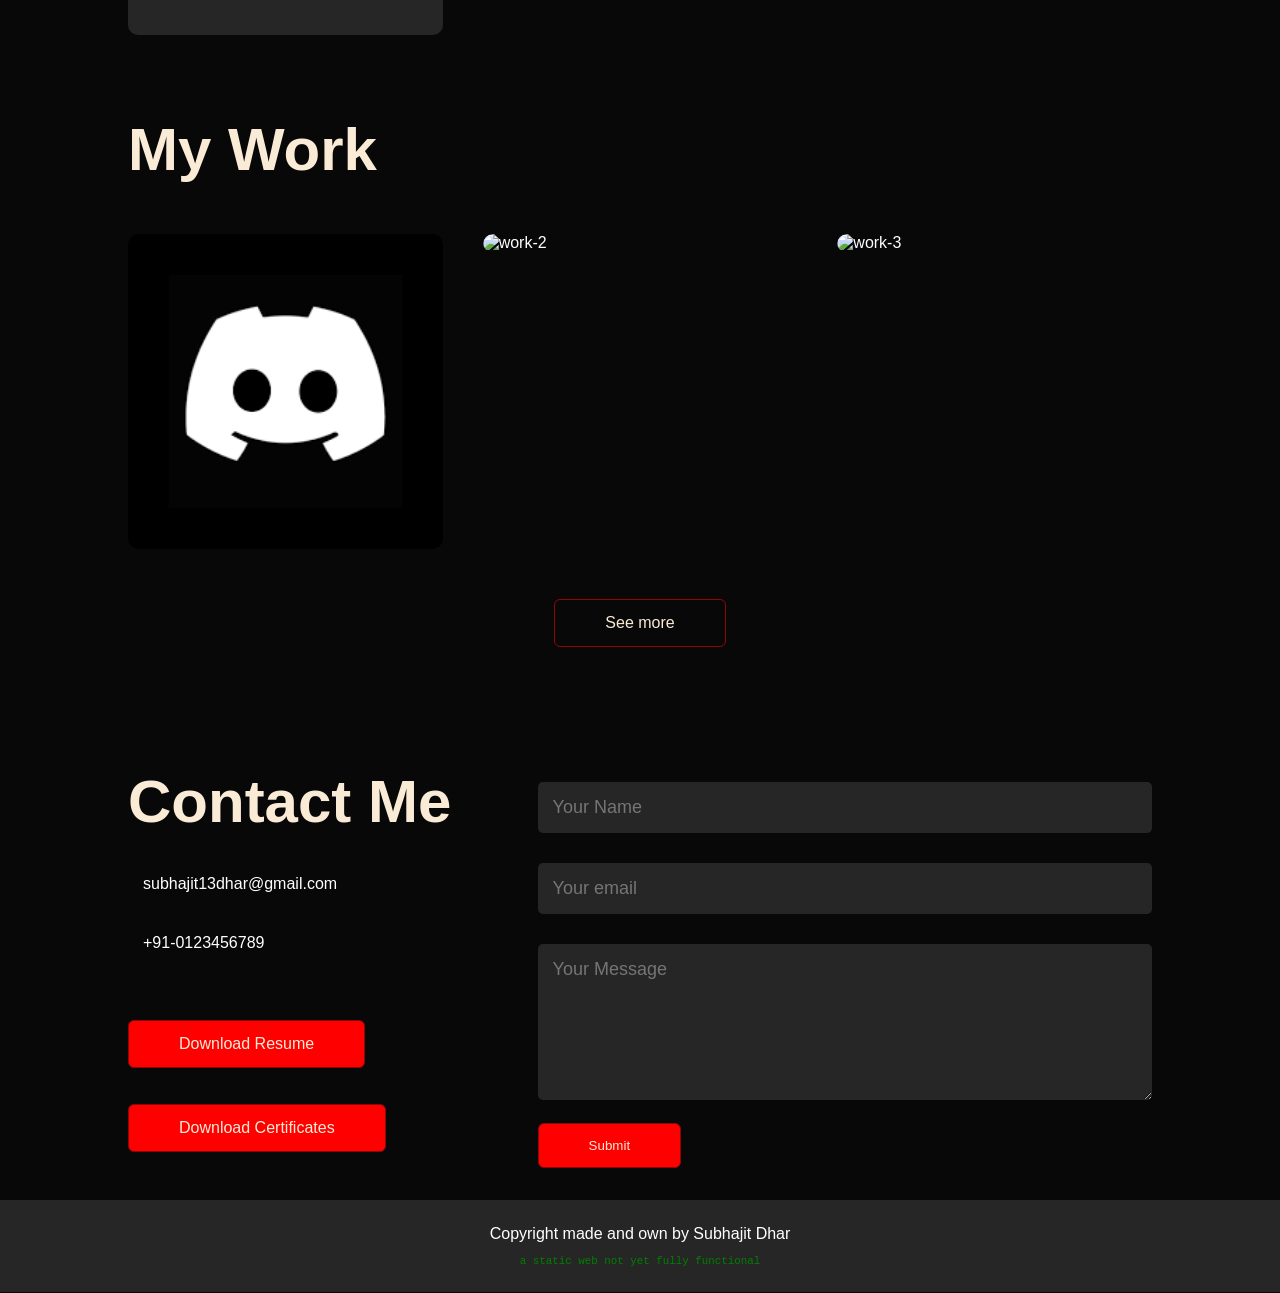
==== commit 74e45844: "made some responsive and remove image" ====
--- a/index.html
+++ b/index.html
@@ -35,9 +35,9 @@
     <div id="about">
         <div class="container">
             <div class="row">
-                <div class="about-col-1">
+                <!-- <div class="about-col-1">
                     <img src="images/user.png" alt="user image">
-                </div>
+                </div> -->
                 <div class="about-col-2">
                     <h1 class="sub-title">About Me</h1>
                     <P>
@@ -204,8 +204,8 @@
                         <a href="https://www.linkedin.com/in/subhajit-dhar-108721247/"><i
                                 class="fa-brands fa-linkedin-in"></i></a>
                     </div>
-                    <a href="public/resume.pdf" class="btn btn2" download>Download Resume</a>
-                    <a href="public/certificate.pdf" class="btn btn2" download>Download Certificates</a>
+                    <a href="My Resume.pdf" class="btn btn2" download>Download Resume</a>
+                    <a href="#contact" class="btn btn2" onclick="alert('Certificates will be uploaded soon')">Download Certificates</a>
                 </div>
                 <div class="contact-right">
                     <form action="" name="submit-to-google-sheet">
--- a/style.css
+++ b/style.css
@@ -16,8 +16,8 @@
 
 #header {
     width: 100%;
-    height: 100vh;
-    background-image: url();
+    height: 60vh;
+    /* background-image: url("headerimage.jpeg"); */
     background-size: cover;
     background-position: center;
 }
@@ -66,7 +66,7 @@
 }
 
 .header-text {
-    margin-top: 20%;
+    margin-top: 10%;
     font-size: 30px;
 }
 
@@ -81,7 +81,7 @@
 
 /* about */
 #about {
-    padding: 80px 0;
+    padding: 40px 0;
     color: antiquewhite;
 }
 
@@ -101,7 +101,7 @@
 }
 
 .about-col-2 {
-    flex-basis: 60%;
+    flex-basis: 100%;
 }
 
 .sub-title {
@@ -400,10 +400,11 @@
     #header {
         /* give a image for phone background */
         background-image: url();
+        height: 35vh;
     }
 
     .header-text {
-        margin-top: 100%;
+        margin-top: 15%;
         font-size: 16px;
     }
 
@@ -460,6 +461,15 @@
     .copyright{
         font-size: 14px;
     }
+    .work-list{
+        display: grid;
+        grid-template-columns: repeat(auto-fit, minmax(150px, 1fr));
+        grid-gap: 33px;
+        margin-top: 50px;
+    }
+    .work{
+        height: 290px;
+    }
 }
 #success
 {
